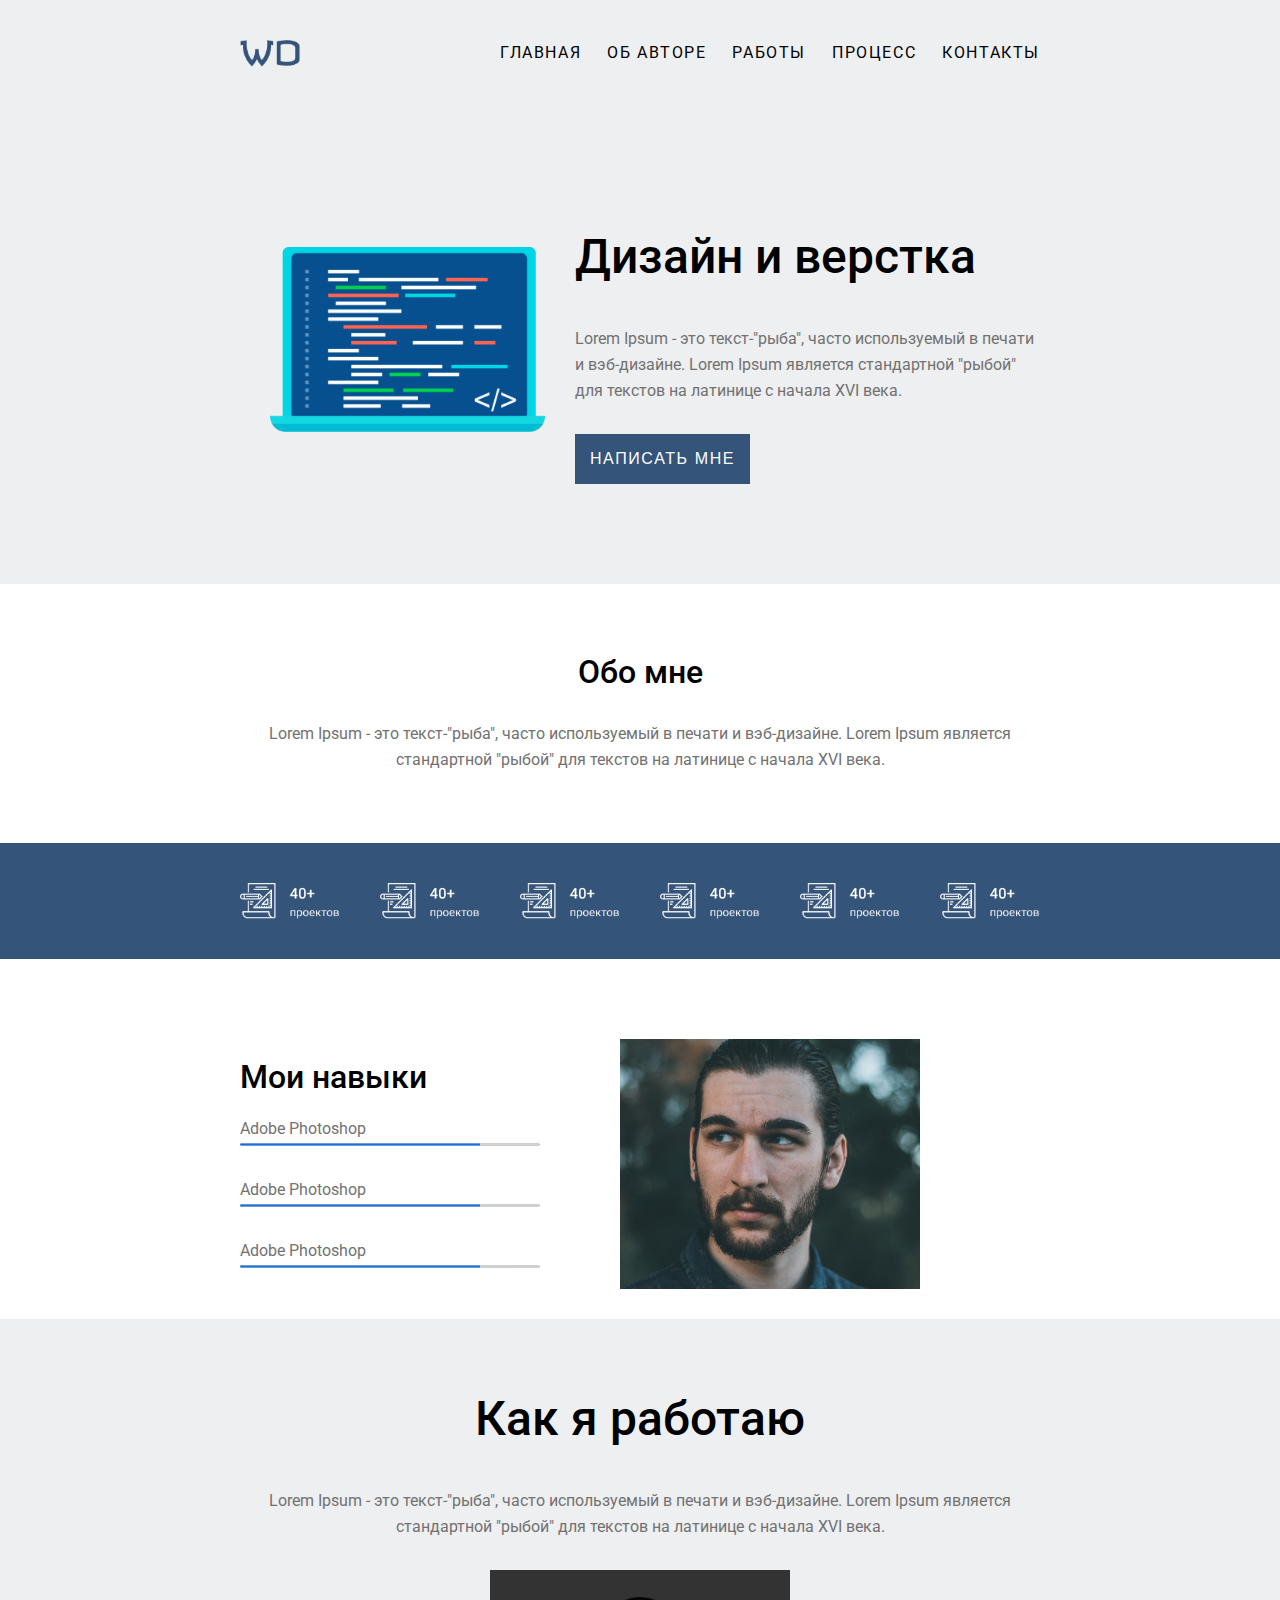
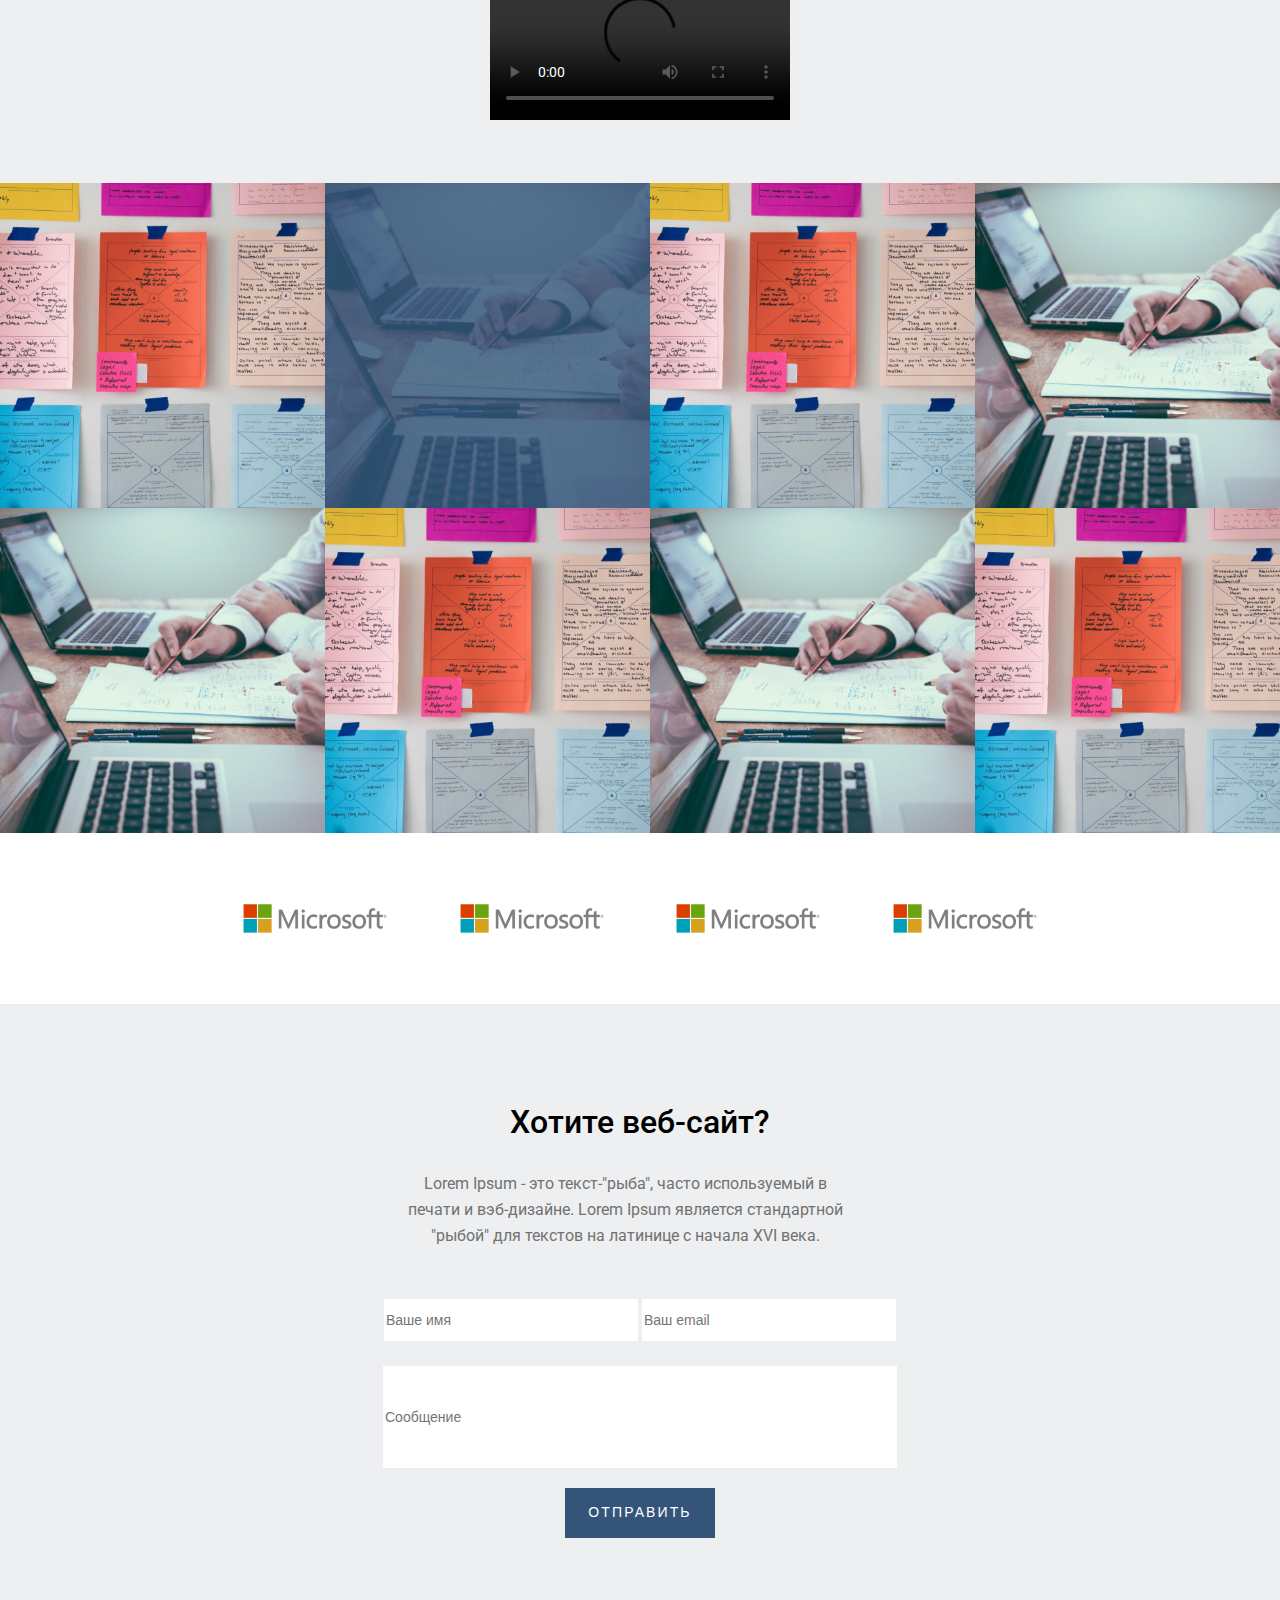
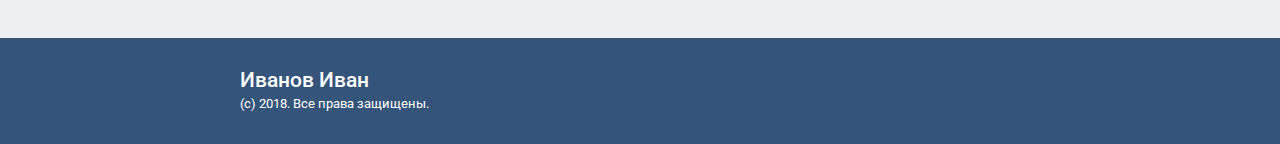
==== Pavel/index.html @ ec584621 "Add files via upload" ====
<!DOCTYPE html>
<html lang="en">
<head>
    <meta charset="UTF-8">
    <meta name="viewport" content="width=device-width, initial-scale=1.0">
    <title>Pavel</title>
    <link rel="stylesheet" href="css/reset.css">
    <link rel="stylesheet" href="css/style.css">
    <link href="https://fonts.googleapis.com/css2?family=Roboto:ital,wght@0,100;0,300;0,400;0,500;0,700;0,900;1,100;1,300;1,400;1,500;1,700;1,900&display=swap" rel="stylesheet">
    <link rel="stylesheet" href="https://use.fontawesome.com/releases/v5.15.0/css/all.css" integrity="sha384-OLYO0LymqQ+uHXELyx93kblK5YIS3B2ZfLGBmsJaUyor7CpMTBsahDHByqSuWW+q" crossorigin="anonymous">
    <link rel="stylesheet" href="css/media.css">
</head>
<body>
    <header>
        <div class="mx_wd">
        <nav>
            <img src="img/WD.png" alt="">
            <ul>
                <li>ГЛАВНАЯ</li>
                <li>ОБ АВТОРЕ</li>
                <li>РАБОТЫ</li>
                <li>ПРОЦЕСС</li>
                <li>КОНТАКТЫ</li>
            </ul>
        </nav>
        <div class="headform">
            <img src="img/comp.png" alt="">
            <div class="headform1">
                <h1>Дизайн и верстка</h1>
                <p>Lorem Ipsum - это текст-"рыба", часто используемый в печати и вэб-дизайне. Lorem Ipsum является стандартной "рыбой" для текстов на латинице с начала XVI века.</p>
                <button>НАПИСАТЬ МНЕ</button>
            </div>
        </div>
    </div>
    </header>
    <section class="mx_wd">
        <div class="about">
            <h1>Обо мне</h1>
            <p>Lorem Ipsum - это текст-"рыба", часто используемый в печати и вэб-дизайне. Lorem Ipsum является стандартной "рыбой" для текстов на латинице с начала XVI века.</p>
        </div>
    </section>
    <section class="section2"> 
        <div class="mx_wd">
            <div class="section2_1">
                <img src="img/project.png" alt="">
                <img src="img/project.png" alt="">
                <img src="img/project.png" alt="">
                <img src="img/project.png" alt="">
                <img src="img/project.png" alt="">
                <img src="img/project.png" alt="">
            </div>
        </div>
    </section>
    <section class="mx_wd">
        <div class="section3">
            <div class="section3_1">
                <h1>Мои навыки</h1>
                <p>Adobe Photoshop</p>
                <progress max="100" value="80"></progress>
                <p>Adobe Photoshop</p>
                <progress max="100" value="80"></progress>
                <p>Adobe Photoshop</p>
                <progress max="100" value="80"></progress>
            </div>
            <img src="img/person.png" alt="">
        </div>
    </section>
    <section class="section4">
        <div class="mx_wd">
            <h1>Как я работаю</h1>
            <p>Lorem Ipsum - это текст-"рыба", часто используемый в печати и вэб-дизайне. Lorem Ipsum является стандартной "рыбой" для текстов на латинице с начала XVI века.</p>
            <video src="video/work.mp4" alc="Видео" controls="autoplay"></video>
        </div>
    </section>
    <section class="collage">
        <div class="collage1">
            <img src="img/collage/Rectangle 7.png" alt="">
            <img src="img/collage/Rectangle 7.1.png" alt="">
            <img src="img/collage/Rectangle 7.2.png" alt="">
            <img src="img/collage/Rectangle 7.3.png" alt="">
        </div>
        <div class="collage2">
            <img src="img/collage/Rectangle 7.7.png" alt="">
            <img src="img/collage/Rectangle 7.4.png" alt="">
            <img src="img/collage/Rectangle 7.5.png" alt="">
            <img src="img/collage/Rectangle 7.6.png" alt="">
        </div>
        <div class="mx_wd">
            <div class="collage3">
                <img src="img/ms.png" alt="">
                <img src="img/ms.png" alt="">
                <img src="img/ms.png" alt="">
                <img src="img/ms.png" alt="">
            </div>
        </div>
    </section>
    <section class="forms">
        <div class="mx_wd">
            <div class="forma">
                <h1>Хотите веб-сайт?</h1>
                <p>Lorem Ipsum - это текст-"рыба", часто используемый в печати и вэб-дизайне. Lorem Ipsum является стандартной "рыбой" для текстов на латинице с начала XVI века.</p>
                <div>
                    <input type="text" placeholder="Ваше имя">
                    <input type="text" placeholder="Ваш email"> <br>
                    <input type="text" placeholder="Сообщение" id="textar"> <br>
                    <button>ОТПРАВИТЬ</button>
                </div>
            </div>
        </div>
    </section>
    <footer>
        <div class="mx_wd">
            <div class="pad">
                <div>
                    <h1>Иванов Иван</h1>
                    <p>(с) 2018. Все права защищены. </p>
                </div>
                <div class="icons">
                    <i class="fab fa-vk"></i>
                    <i class="fab fa-vk"></i>
                    <i class="fab fa-vk"></i>
                </div>
            </div>
        </div>
    </footer>
</body>
</html>
---- Pavel/css/style.css ----
html {
    font-family: 'Roboto', sans-serif;
}
header {
    background: #EEEFF1;
}
.mx_wd {
    max-width: 800px;    
    margin-left: auto;
    margin-right: auto;
}
nav {
    display: flex;
    padding-top: 40px;
    font-style: bold;
    font-weight: normal;
    font-size: 16px;
    line-height: 26px;
    letter-spacing: 0.1em;
    color: #000000;
    margin-bottom: 150px;
    
}
ul {
    display: flex;
    width: 700px;
    flex-direction: row;
    justify-content: space-between;
    align-items: center;
}
nav img {
    width: 60px;
    margin-right: 200px;
}
.headform {
    display: flex;
    padding-bottom: 100px;
}
.headform img {
    width: 275px;
    height: 185px;
    margin: 30px;
}
.headform1 h1 {
    font-style: normal;
font-weight: 500;
font-size: 48px;
line-height: 79px;
margin-bottom: 30px;
color: #000000;
}

.headform1 p {
    font-style: normal;
font-weight: normal;
font-size: 16px;
line-height: 26px;
color: #727272;
margin-bottom: 30px;
}
.headform1 button {
    background: #34547A;
    font-style: normal;
    font-weight: normal;
    font-size: 16px;
    line-height: 26px;
    text-align: center;
    letter-spacing: 0.1em;
    color: #FFFFFF;
    border: 0px solid;
    width: 175px;
    height: 50px;
}
.about {
    text-align: center;
    margin: 70px 0px;
}
.about h1 {
    font-style: normal;
    font-weight: 500;
    font-size: 32px;
    line-height: 37px;
    text-align: center;
    margin-bottom: 30px;
    color: #000000;
}
.about p {
    font-style: normal;
    font-weight: normal;
    font-size: 16px;
    line-height: 26px;
    text-align: center;
    color: #727272;
}
.section2 {
    background-color: #34547A;
    padding: 40px 0px;
}
.section2 img {
    width: 100px;
}
.section2_1 {
    display: flex;
    justify-content: space-between;
}
.section3_1 h1 {
    font-style: normal;
    font-weight: 500;
    font-size: 32px;
    line-height: 37px;
    color: #000000;
}
.section3 {
    display: flex;
    width: 1000px;
    margin-top: 80px;
}
.section3 img {
    width: 300px;
    margin-left: 80px;
    height: 250px;
}
.section3_1 {
    margin: 20px 0px;
}
.section3_1 h1 {
    margin-bottom: 20px;
}
.section3_1 p {
    font-style: normal;
    font-weight: normal;
    font-size: 16px;
    line-height: 26px;
    color: #727272;
}
progress {
    height: 5px;
    width: 300px;
    margin-bottom: 30px;
}
.section4 {
    text-align: center;
    padding: 60px 0px;
    background-color: #EEEFF1;
}
.section4 h1 {
font-style: normal;
font-weight: 500;
font-size: 48px;
line-height: 79px;
margin-bottom: 30px;
color: #000000;
}

.section4 p {
    font-style: normal;
font-weight: normal;
font-size: 16px;
line-height: 26px;
color: #727272;
margin-bottom: 30px;
}
.collage1 {
    display: flex;
}
.collage2 {
    display: flex;
}
.collage img {
    width: 325px;
}
.collage3 {
    display: flex;
    justify-content: space-between;
    align-items: center;
    padding: 50px 0px;
}
.collage3 img {
    width: 150px;
}
.forms {
    background: #EEEFF1;
    padding: 100px 0px;
}
.forms h1 {
    font-style: normal;
    font-weight: 500;
    font-size: 32px;
    line-height: 37px;
    text-align: center;
    color: #000000;
    margin-bottom: 30px;
}
.forms p {
    font-style: normal;
    font-weight: normal;
    font-size: 16px;
    line-height: 26px;
    text-align: center;
    width: 450px;
    margin-left: 20%;
    color: #727272;
    margin-bottom: 50px;
}
.forms input {
    background: #FFFFFF;
    color: #5F5D5D;
    width: 250px;
    height: 40px;
    font-style: normal;
    font-weight: normal;
    font-size: 14px;
    line-height: 23px;
    border: 0px solid;
    
}
#textar {
    margin-top: 25px;
    background: #FFFFFF;
    color: #5F5D5D;
    width: 510px;
    height: 100px;
    font-style: normal;
    font-weight: normal;
    font-size: 14px;
    line-height: 23px;
    border: 0px solid;  
}
.forms button {
    margin-top: 20px;
    background: #34547A;
    border: 0px solid;
    font-style: normal;
    font-weight: normal;
    font-size: 14px;
    line-height: 23px;
    text-align: center;
    letter-spacing: 0.15em;
    color: #FFFFFF;
    width:150px;
    height: 50px;
}
.forma {
    text-align: center;
}
footer {
    background: #34547A;
    padding: 30px 0px;
    
}
footer h1 {
    font-style: normal;
    font-weight: 500;
    font-size: 21px;
    line-height: 25px;
    color: #FFFFFF;
}
footer p {
    font-style: normal;
    font-weight: normal;
    font-size: 13px;
    line-height: 21px;
    color: #FFFFFF;
}

.pad {
    display: flex;
}
.pad div {
    width: 400px;
}
.icons i {
    width: 50px;
}
---- Pavel/css/media.css ----
@media (max-width:375px) {
    html {
        font-family: 'Roboto', sans-serif;
    }
    header {
        max-width: 325px;
    }
    .mx_wd {
        max-width: 325px;
        margin-left: auto;
        margin-right: auto;
    }
    nav {
        padding-top: 10px;
        font-size: 7px;  
    }
    ul {
        display: flex;
        flex-direction: column;
        justify-content: center;
        align-items: center;
    }
    nav img {
        width: 70px;
        height: 50px;
        margin-right: 20px;
        margin-left: 10px;
    }
    .headform {
        display: flex;
        flex-direction: column;
        justify-content: center;
        align-items: center;
        padding-bottom: 10px;
        width: 300px;
        text-align: center;
        margin-left: 10px;
    }
    .headform img {
        width: 275px;
        height: 185px;
        margin: 0px;
    }
    .headform1 h1 {
    font-size: 28px;
    margin-bottom: 30px;
    }
    .headform1 p {
    font-size: 10px;
    margin-bottom: 30px;
    }
    .about {
        display: flex;
        flex-direction: column;
        justify-content: center;
        max-width: 275px;
    }
    .about h1 {
        font-size: 22px;
    }
    .about p {
    font-size: 10px;

    }
    .section2 {
        width: 325px;
    }
    .section2 img {
        width: 50px;
    }
    .section2_1 {
        display: flex;
        
    }
    .section3_1 h1 {
        font-size: 25px;
    }
    .section3 {
        display: flex;
        flex-direction: column;
        width: 325px;
    }
    .section3 img {
        width: 275px;
        margin-left: 0px;
        height: 225px;
    }
    .section3_1 {
        margin: 0px 0px;
    }
    .section3_1 h1 {
        margin-bottom: 20px;
    }
    .section3_1 p {
        font-size: 10px;
    }
    progress {
        height: 5px;
        width: 274px;
        margin-bottom: 30px;
    }
    .section4 {
        text-align: center;
        padding: 60px 0px;
        background-color: #EEEFF1;
        width: 325px;
    }
    .section4 h1 {
    font-size: 28px;
    margin-bottom: 30px;
    }
    
    .section4 p {
    font-size: 12px;
    margin-bottom: 30px;
    }
    .collage1 {
        display: flex;
    }
    .collage2 {
        display: flex;
    }
    .collage img {
        width: 81px;
    }
    .collage3 {
        display: flex;
        justify-content: center;
    }
    .collage3 img {
        width: 40px;
    }
    .forms {
        background: #EEEFF1;
        padding: 100px 0px;
        width: 325px;
    }
    .forms h1 {
        font-size: 22px;
    }
    .forms p {
        font-size: 10px;
        margin-left: 0px;
        width: 325px;
    }
    .forma {
        text-align: center;
    }
    footer {
        background: #34547A;
        padding: 10px 0px;
        width: 325px;
        
    }
    footer h1 {
        font-size: 14px;

    }
    footer p {
        font-size: 9px;
    }
    
    .pad {
        display: flex;
        justify-content: center;
        align-items: center;
    }
    .pad div {
        width: 325px;
    }
}
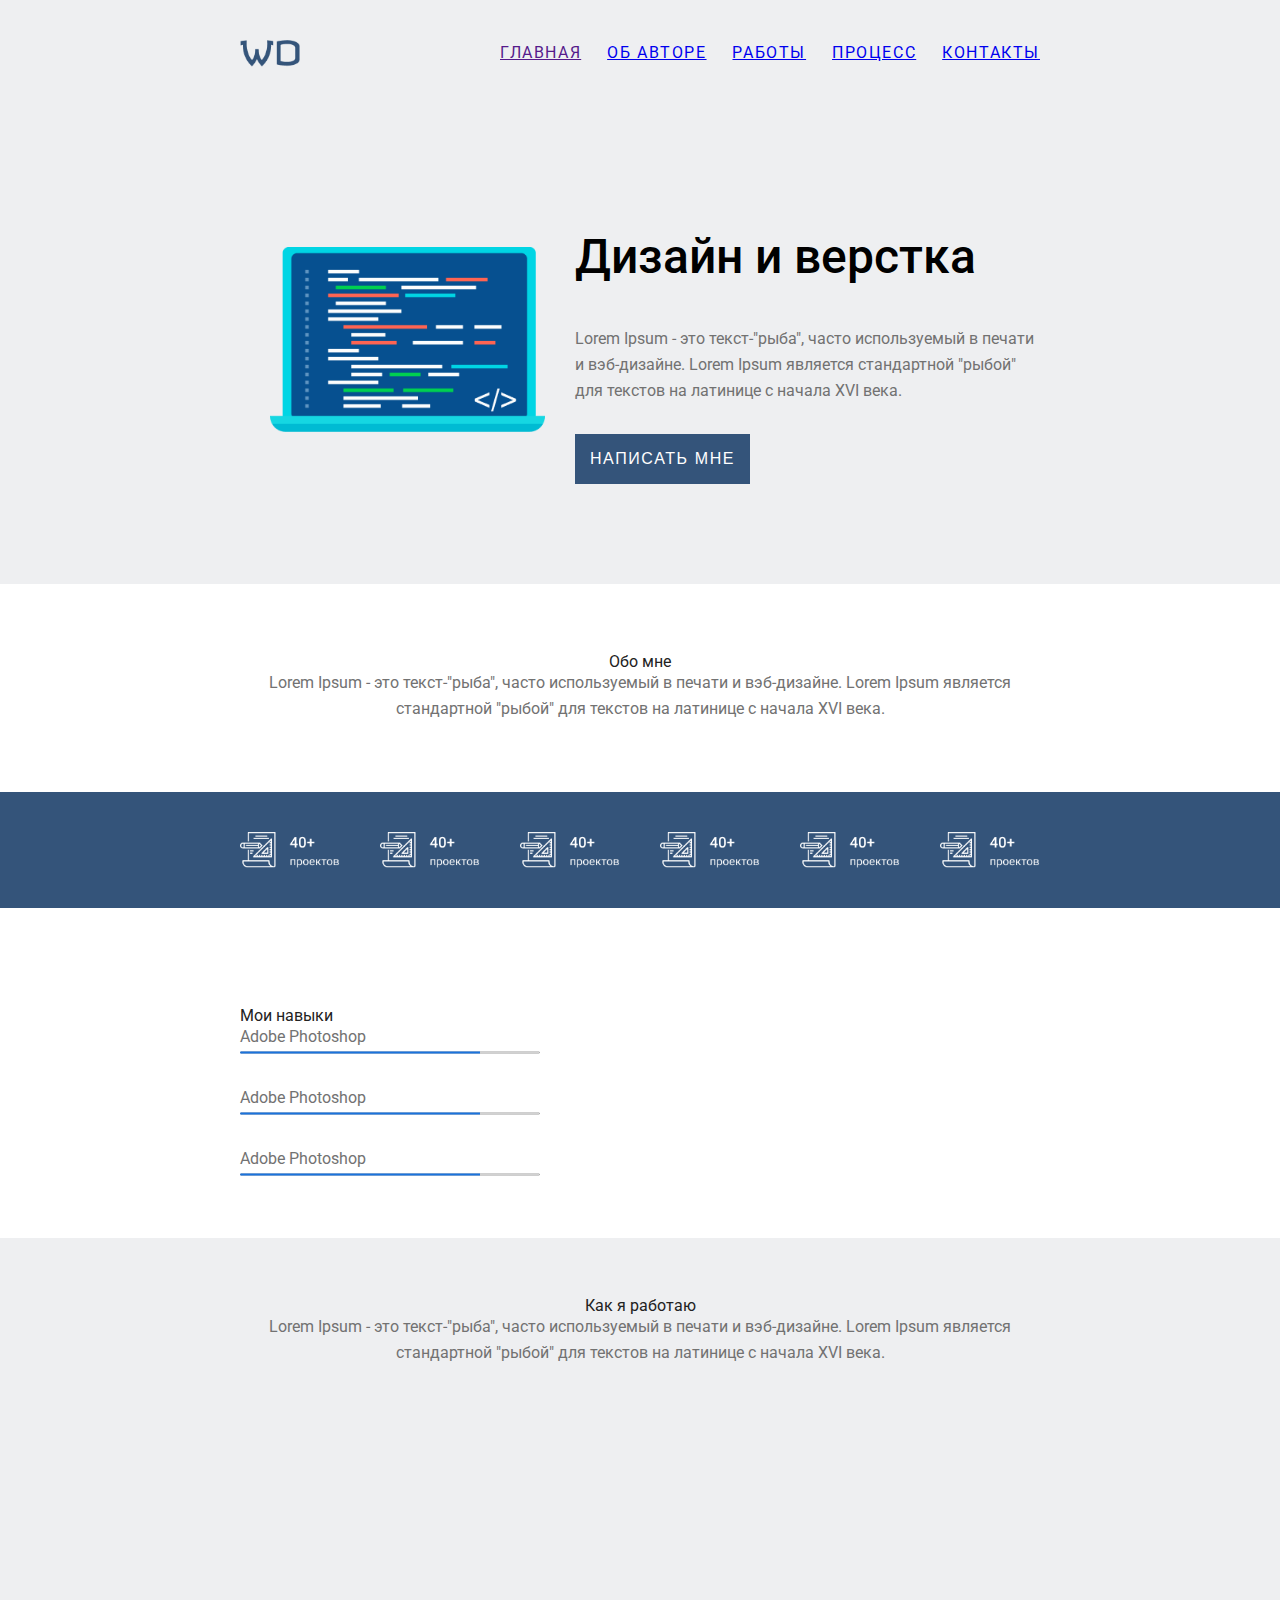
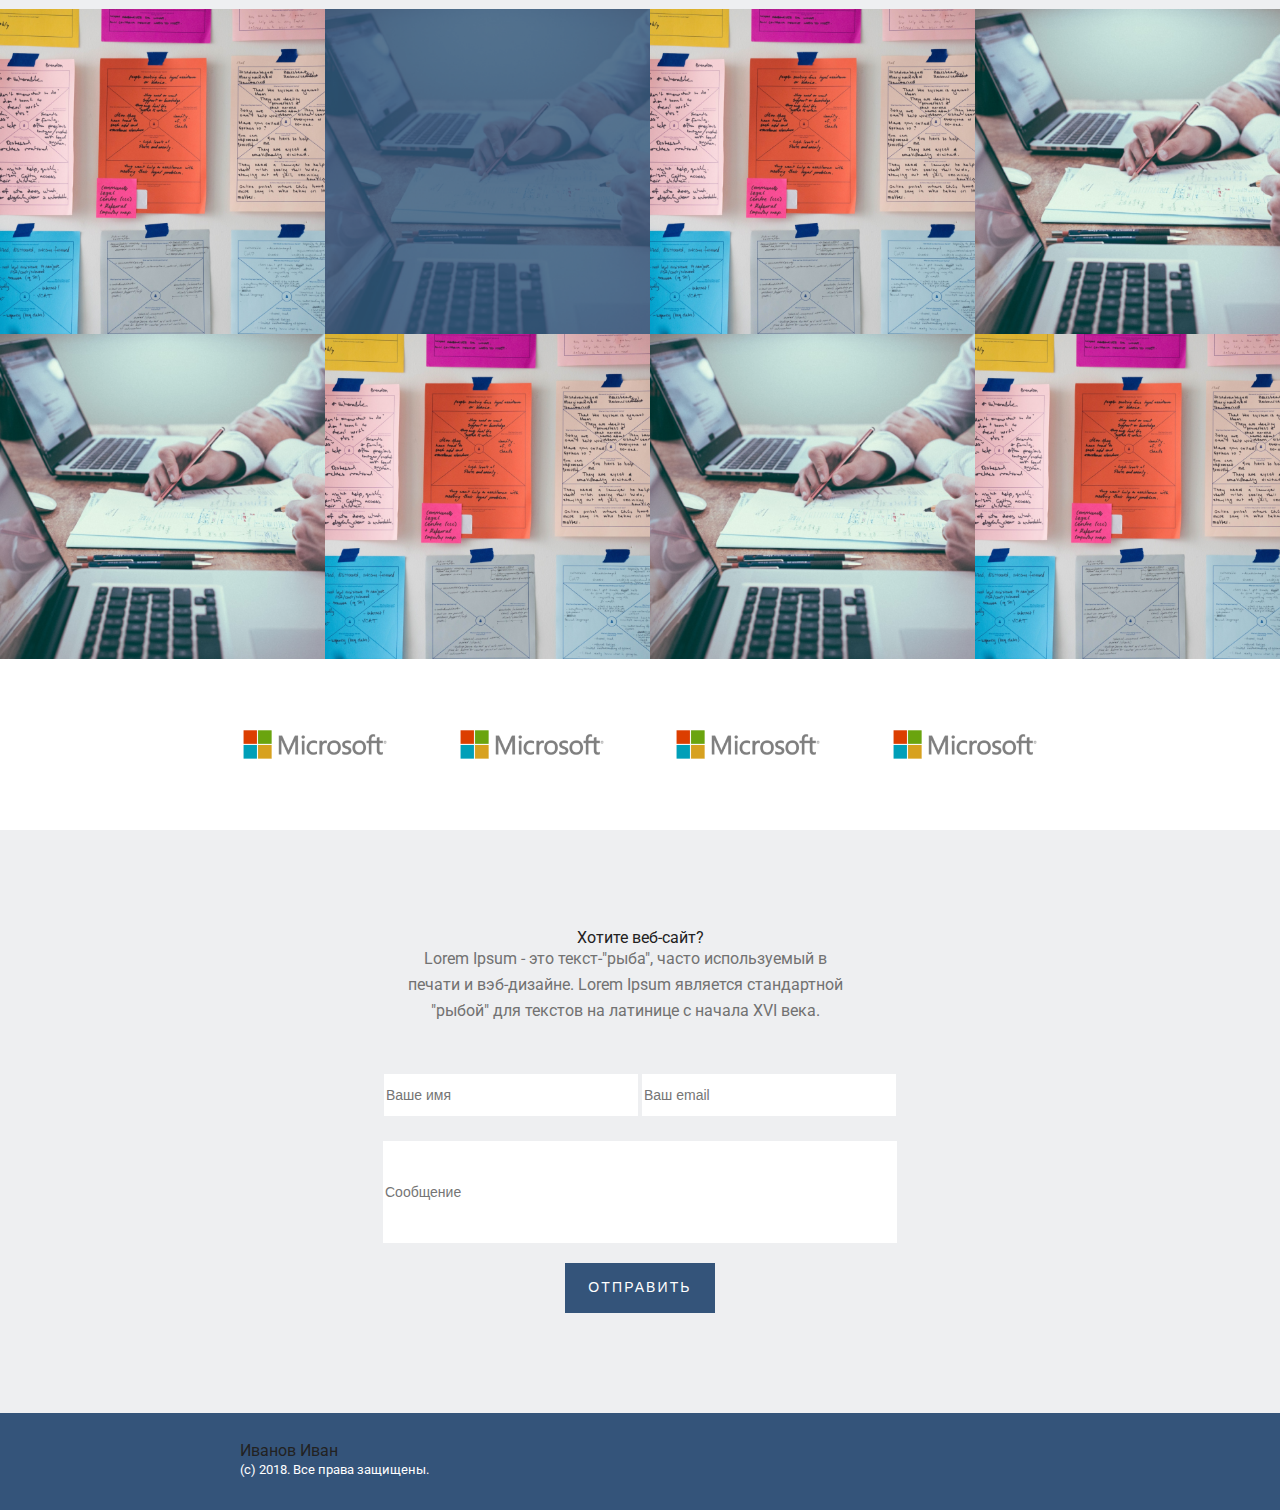
==== commit 7545bb2e: "PR4" ====
--- a/Pavel/index.html
+++ b/Pavel/index.html
@@ -9,22 +9,23 @@
     <link href="https://fonts.googleapis.com/css2?family=Roboto:ital,wght@0,100;0,300;0,400;0,500;0,700;0,900;1,100;1,300;1,400;1,500;1,700;1,900&display=swap" rel="stylesheet">
     <link rel="stylesheet" href="https://use.fontawesome.com/releases/v5.15.0/css/all.css" integrity="sha384-OLYO0LymqQ+uHXELyx93kblK5YIS3B2ZfLGBmsJaUyor7CpMTBsahDHByqSuWW+q" crossorigin="anonymous">
     <link rel="stylesheet" href="css/media.css">
+    <link rel="stylesheet" href="https://cdnjs.cloudflare.com/ajax/libs/animate.css/4.1.1/animate.min.css"/>
 </head>
 <body>
     <header>
         <div class="mx_wd">
         <nav>
-            <img src="img/WD.png" alt="">
+            <img src="img/WD.png" alt="" data-wow-iteration="infinite" class="wh1 wow animate__pulse">
             <ul>
-                <li>ГЛАВНАЯ</li>
-                <li>ОБ АВТОРЕ</li>
-                <li>РАБОТЫ</li>
-                <li>ПРОЦЕСС</li>
-                <li>КОНТАКТЫ</li>
+                <li><a href="">ГЛАВНАЯ</a></li>
+                <li><a href="#avtor">ОБ АВТОРЕ</a></li>
+                <li><a href="#job">РАБОТЫ</a></li>
+                <li><a href="#process">ПРОЦЕСС</a></li>
+                <li><a href="#contact">КОНТАКТЫ</a></li>
             </ul>
         </nav>
         <div class="headform">
-            <img src="img/comp.png" alt="">
+            <img src="img/comp.png" alt="" data-wow-iteration="infinite" class="wh1 wow animate__swing">
             <div class="headform1">
                 <h1>Дизайн и верстка</h1>
                 <p>Lorem Ipsum - это текст-"рыба", часто используемый в печати и вэб-дизайне. Lorem Ipsum является стандартной "рыбой" для текстов на латинице с начала XVI века.</p>
@@ -35,7 +36,7 @@
     </header>
     <section class="mx_wd">
         <div class="about">
-            <h1>Обо мне</h1>
+            <h2>Обо мне</h2>
             <p>Lorem Ipsum - это текст-"рыба", часто используемый в печати и вэб-дизайне. Lorem Ipsum является стандартной "рыбой" для текстов на латинице с начала XVI века.</p>
         </div>
     </section>
@@ -54,7 +55,7 @@
     <section class="mx_wd">
         <div class="section3">
             <div class="section3_1">
-                <h1>Мои навыки</h1>
+                <h2>Мои навыки</h2>
                 <p>Adobe Photoshop</p>
                 <progress max="100" value="80"></progress>
                 <p>Adobe Photoshop</p>
@@ -62,14 +63,14 @@
                 <p>Adobe Photoshop</p>
                 <progress max="100" value="80"></progress>
             </div>
-            <img src="img/person.png" alt="">
+            <img src="img/person.png" alt="" class="wow animate__backInRight">
         </div>
     </section>
     <section class="section4">
         <div class="mx_wd">
-            <h1>Как я работаю</h1>
+            <h2>Как я работаю</h2>
             <p>Lorem Ipsum - это текст-"рыба", часто используемый в печати и вэб-дизайне. Lorem Ipsum является стандартной "рыбой" для текстов на латинице с начала XVI века.</p>
-            <video src="video/work.mp4" alc="Видео" controls="autoplay"></video>
+            <video src="video/work.mp4" alc="Видео" controls="autoplay" class="wow animate__bounceInUp"></video>
         </div>
     </section>
     <section class="collage">
@@ -97,7 +98,7 @@
     <section class="forms">
         <div class="mx_wd">
             <div class="forma">
-                <h1>Хотите веб-сайт?</h1>
+                <h2>Хотите веб-сайт?</h2>
                 <p>Lorem Ipsum - это текст-"рыба", часто используемый в печати и вэб-дизайне. Lorem Ipsum является стандартной "рыбой" для текстов на латинице с начала XVI века.</p>
                 <div>
                     <input type="text" placeholder="Ваше имя">
@@ -112,7 +113,7 @@
         <div class="mx_wd">
             <div class="pad">
                 <div>
-                    <h1>Иванов Иван</h1>
+                    <h2>Иванов Иван</h2>
                     <p>(с) 2018. Все права защищены. </p>
                 </div>
                 <div class="icons">
@@ -123,5 +124,7 @@
             </div>
         </div>
     </footer>
+    <script src="https://cdnjs.cloudflare.com/ajax/libs/wow/1.1.2/wow.min.js"></script>
+    <script src="js/main.js"></script>
 </body>
 </html>